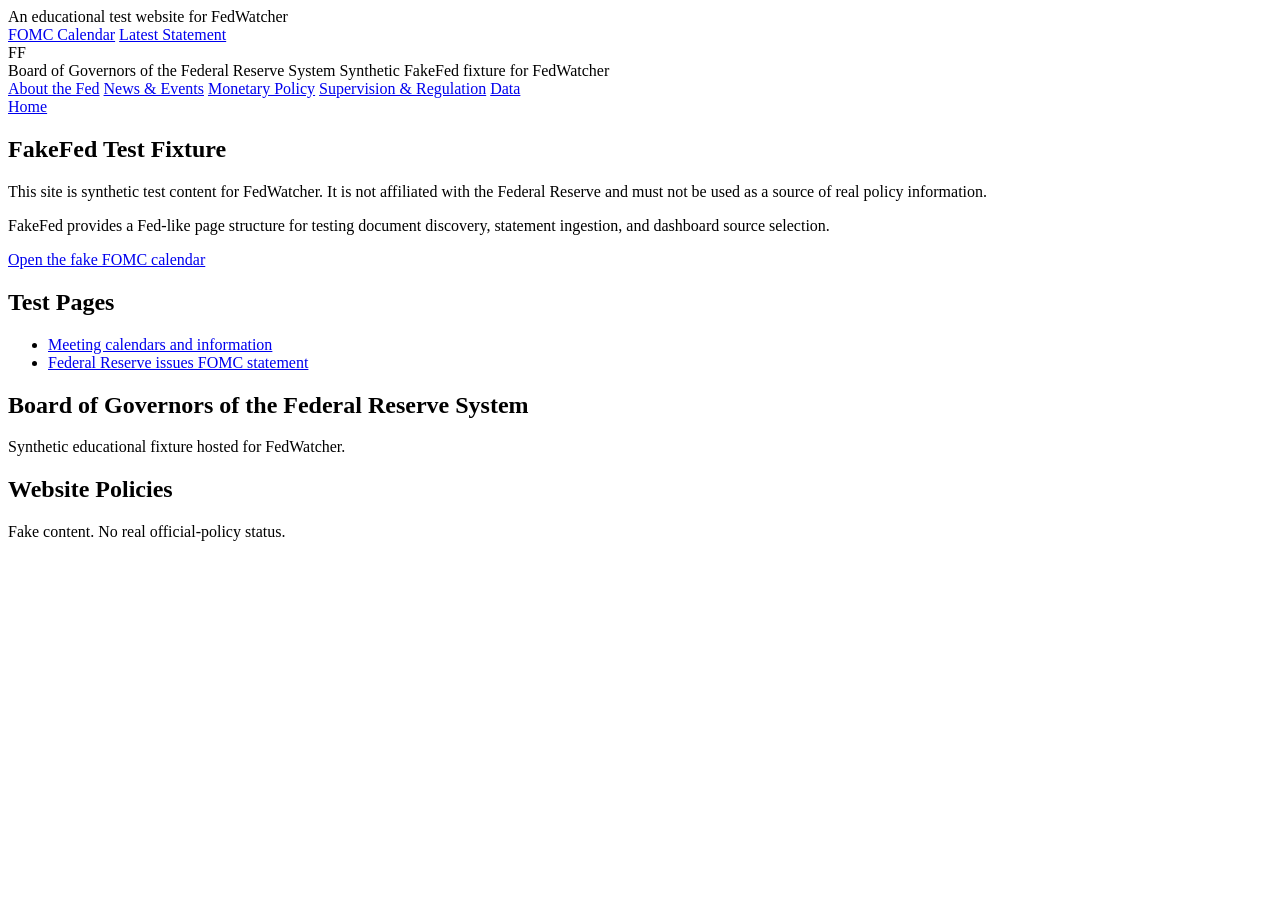
==== fakefed/index.html @ b738e842 "Add FakeFed test site deployment" ====
<!doctype html>
<html lang="en">
<head>
  <meta charset="utf-8">
  <meta name="viewport" content="width=device-width, initial-scale=1">
  <title>FakeFed Test Fixture</title>
  <link rel="stylesheet" href="/assets/fakefed.css">
</head>
<body>
  <div class="usa-banner">
    <div class="usa-banner__inner"><span class="flag-dot"></span> An educational test website for FedWatcher</div>
  </div>
  <div class="top-links">
    <a href="/monetarypolicy/fomccalendars.htm">FOMC Calendar</a>
    <a href="/newsevents/pressreleases/monetary20260507a.htm">Latest Statement</a>
  </div>
  <header class="masthead">
    <div class="masthead__inner">
      <div class="seal">FF</div>
      <div class="brand">Board of Governors of the Federal Reserve System <span>Synthetic FakeFed fixture for FedWatcher</span></div>
    </div>
  </header>
  <nav class="main-nav">
    <div class="main-nav__inner">
      <a href="#">About the Fed</a>
      <a href="#">News &amp; Events</a>
      <a class="active" href="/monetarypolicy/fomccalendars.htm">Monetary Policy</a>
      <a href="#">Supervision &amp; Regulation</a>
      <a href="#">Data</a>
    </div>
  </nav>
  <main class="page">
    <div class="breadcrumb"><a href="/">Home</a></div>
    <div class="layout">
      <section class="content">
        <h1>FakeFed Test Fixture</h1>
        <div class="notice">This site is synthetic test content for FedWatcher. It is not affiliated with the Federal Reserve and must not be used as a source of real policy information.</div>
        <p>FakeFed provides a Fed-like page structure for testing document discovery, statement ingestion, and dashboard source selection.</p>
        <p><a href="/monetarypolicy/fomccalendars.htm">Open the fake FOMC calendar</a></p>
      </section>
      <aside class="sidebox">
        <h2>Test Pages</h2>
        <ul>
          <li><a href="/monetarypolicy/fomccalendars.htm">Meeting calendars and information</a></li>
          <li><a href="/newsevents/pressreleases/monetary20260507a.htm">Federal Reserve issues FOMC statement</a></li>
        </ul>
      </aside>
    </div>
  </main>
  <footer class="footer">
    <div class="footer__inner">
      <div>
        <h2>Board of Governors of the Federal Reserve System</h2>
        <p>Synthetic educational fixture hosted for FedWatcher.</p>
      </div>
      <div>
        <h2>Website Policies</h2>
        <p>Fake content. No real official-policy status.</p>
      </div>
    </div>
  </footer>
</body>
</html>
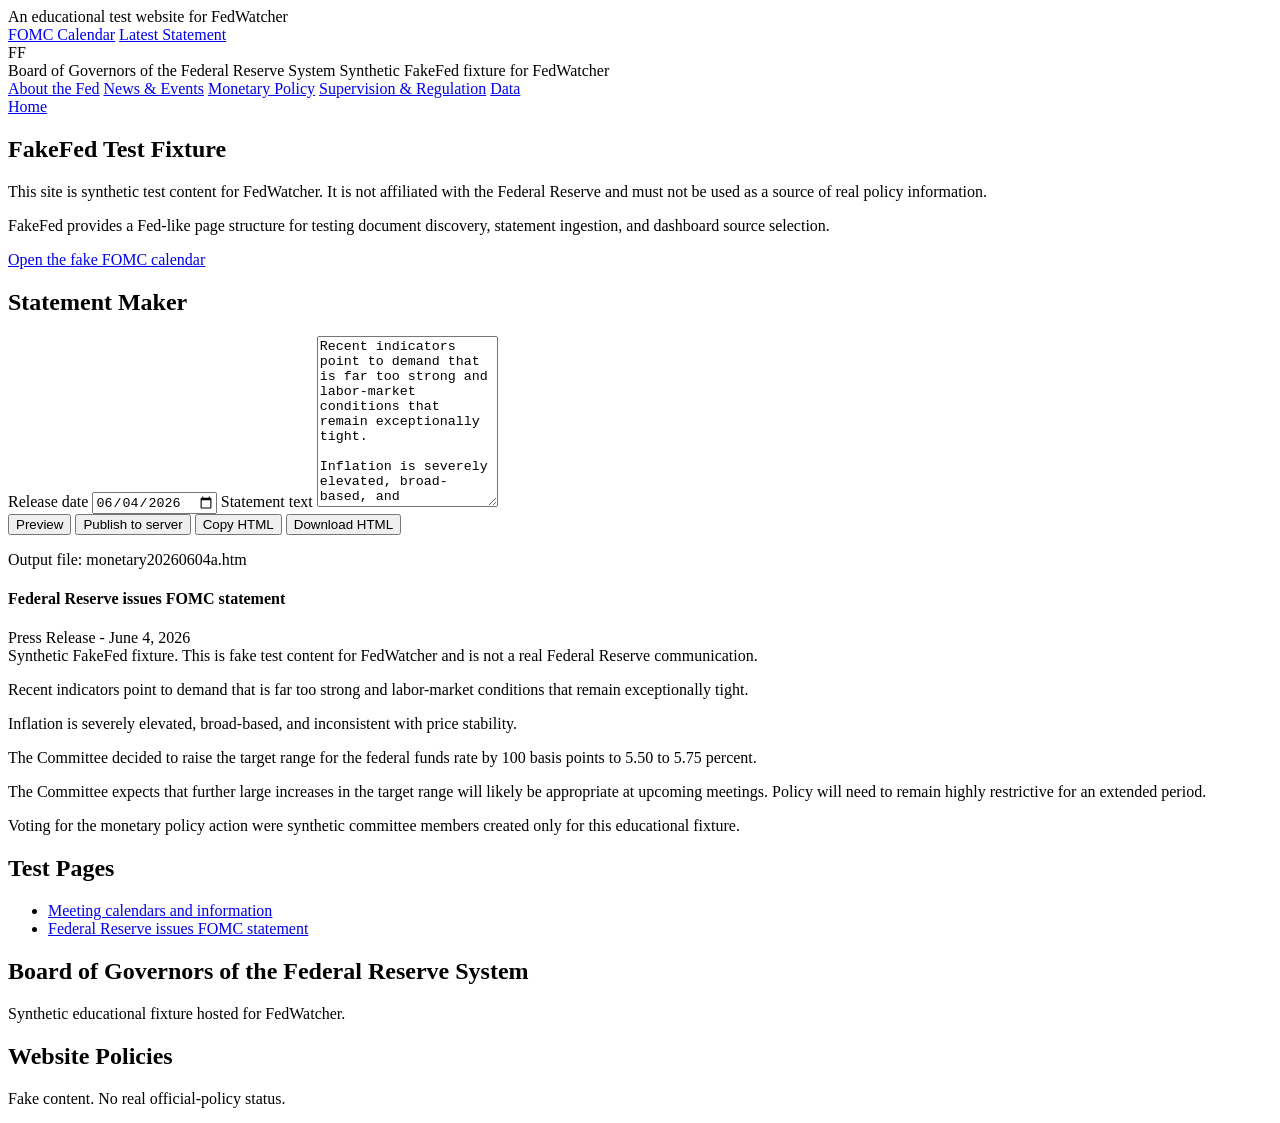
==== commit a2bcb209: "Add FakeFed statement publish/delete API endpoints Implement POST /api/fakefed/statements and DELETE" ====
--- a/fakefed/index.html
+++ b/fakefed/index.html
@@ -12,7 +12,7 @@
   </div>
   <div class="top-links">
     <a href="/monetarypolicy/fomccalendars.htm">FOMC Calendar</a>
-    <a href="/newsevents/pressreleases/monetary20260507a.htm">Latest Statement</a>
+    <a href="/newsevents/pressreleases/monetary20260604a.htm">Latest Statement</a>
   </div>
   <header class="masthead">
     <div class="masthead__inner">
@@ -37,12 +37,39 @@
         <div class="notice">This site is synthetic test content for FedWatcher. It is not affiliated with the Federal Reserve and must not be used as a source of real policy information.</div>
         <p>FakeFed provides a Fed-like page structure for testing document discovery, statement ingestion, and dashboard source selection.</p>
         <p><a href="/monetarypolicy/fomccalendars.htm">Open the fake FOMC calendar</a></p>
+
+        <section class="statement-maker" aria-labelledby="statement-maker-title">
+          <h2 id="statement-maker-title">Statement Maker</h2>
+          <label class="maker-date">
+            Release date
+            <input id="statement-date" type="date" value="2026-06-04">
+          </label>
+          <label>
+            Statement text
+            <textarea id="statement-text" rows="11">Recent indicators point to demand that is far too strong and labor-market conditions that remain exceptionally tight.
+
+Inflation is severely elevated, broad-based, and inconsistent with price stability.
+
+The Committee decided to raise the target range for the federal funds rate by 100 basis points to 5.50 to 5.75 percent.
+
+The Committee expects that further large increases in the target range will likely be appropriate at upcoming meetings. Policy will need to remain highly restrictive for an extended period.</textarea>
+          </label>
+          <div class="maker-actions">
+            <button type="button" id="preview-statement">Preview</button>
+            <button type="button" id="publish-statement">Publish to server</button>
+            <button type="button" id="copy-statement">Copy HTML</button>
+            <button type="button" id="download-statement">Download HTML</button>
+          </div>
+          <p class="maker-file" id="statement-file">Output file: monetary20260604a.htm</p>
+          <p class="maker-status" id="statement-status" role="status"></p>
+          <article class="maker-preview press-release" id="statement-preview" aria-live="polite"></article>
+        </section>
       </section>
       <aside class="sidebox">
         <h2>Test Pages</h2>
         <ul>
           <li><a href="/monetarypolicy/fomccalendars.htm">Meeting calendars and information</a></li>
-          <li><a href="/newsevents/pressreleases/monetary20260507a.htm">Federal Reserve issues FOMC statement</a></li>
+          <li><a href="/newsevents/pressreleases/monetary20260604a.htm">Federal Reserve issues FOMC statement</a></li>
         </ul>
       </aside>
     </div>
@@ -59,5 +86,193 @@
       </div>
     </div>
   </footer>
+  <script>
+    (function () {
+      var dateInput = document.getElementById("statement-date");
+      var textInput = document.getElementById("statement-text");
+      var fileLabel = document.getElementById("statement-file");
+      var preview = document.getElementById("statement-preview");
+      var previewButton = document.getElementById("preview-statement");
+      var publishButton = document.getElementById("publish-statement");
+      var copyButton = document.getElementById("copy-statement");
+      var downloadButton = document.getElementById("download-statement");
+      var status = document.getElementById("statement-status");
+      var storageKey = "fakefed.statementMaker";
+      var passwordKey = "fakefed.publishPassword";
+
+      function escapeHtml(value) {
+        return value.replace(/[&<>"']/g, function (char) {
+          return {
+            "&": "&amp;",
+            "<": "&lt;",
+            ">": "&gt;",
+            "\"": "&quot;",
+            "'": "&#39;"
+          }[char];
+        });
+      }
+
+      function formatDate(value) {
+        var parts = value.split("-");
+        if (parts.length !== 3) return "June 4, 2026";
+        var date = new Date(Number(parts[0]), Number(parts[1]) - 1, Number(parts[2]));
+        return date.toLocaleDateString("en-US", {
+          year: "numeric",
+          month: "long",
+          day: "numeric"
+        });
+      }
+
+      function fileName() {
+        var compactDate = dateInput.value.replace(/-/g, "");
+        return "monetary" + compactDate + "a.htm";
+      }
+
+      function paragraphs() {
+        return textInput.value
+          .split(/\n\s*\n/)
+          .map(function (paragraph) { return paragraph.trim(); })
+          .filter(Boolean);
+      }
+
+      function statementBody() {
+        return paragraphs()
+          .map(function (paragraph) { return "        <p>" + escapeHtml(paragraph) + "</p>"; })
+          .join("\n");
+      }
+
+      function generatedHtml() {
+        var releaseDate = escapeHtml(formatDate(dateInput.value));
+        return "<!doctype html>\n" +
+          "<html lang=\"en\">\n" +
+          "<head>\n" +
+          "  <meta charset=\"utf-8\">\n" +
+          "  <meta name=\"viewport\" content=\"width=device-width, initial-scale=1\">\n" +
+          "  <title>Federal Reserve Board - Federal Reserve issues FOMC statement</title>\n" +
+          "  <link rel=\"stylesheet\" href=\"/assets/fakefed.css\">\n" +
+          "</head>\n" +
+          "<body>\n" +
+          "  <main class=\"page\">\n" +
+          "    <article class=\"content press-release\">\n" +
+          "      <h1>Federal Reserve issues FOMC statement</h1>\n" +
+          "      <div class=\"press-meta\">Press Release - " + releaseDate + "</div>\n" +
+          "      <div class=\"notice\">Synthetic FakeFed fixture. This is fake test content for FedWatcher and is not a real Federal Reserve communication.</div>\n\n" +
+          statementBody() + "\n" +
+          "      <p>Voting for the monetary policy action were synthetic committee members created only for this educational fixture.</p>\n" +
+          "      <div class=\"release-tools\"><a href=\"/monetarypolicy/fomccalendars.htm\">FOMC calendar</a></div>\n" +
+          "    </article>\n" +
+          "  </main>\n" +
+          "</body>\n" +
+          "</html>\n";
+      }
+
+      function saveDraft() {
+        localStorage.setItem(storageKey, JSON.stringify({
+          date: dateInput.value,
+          text: textInput.value
+        }));
+      }
+
+      function renderPreview() {
+        var body = statementBody();
+        fileLabel.textContent = "Output file: " + fileName();
+        preview.innerHTML =
+          "<h1>Federal Reserve issues FOMC statement</h1>" +
+          "<div class=\"press-meta\">Press Release - " + escapeHtml(formatDate(dateInput.value)) + "</div>" +
+          "<div class=\"notice\">Synthetic FakeFed fixture. This is fake test content for FedWatcher and is not a real Federal Reserve communication.</div>" +
+          body +
+          "<p>Voting for the monetary policy action were synthetic committee members created only for this educational fixture.</p>";
+        saveDraft();
+      }
+
+      function latestStatementLinks() {
+        return Array.prototype.slice.call(
+          document.querySelectorAll('a[href^="/newsevents/pressreleases/monetary"]')
+        );
+      }
+
+      function setStatus(message, mode) {
+        status.textContent = message;
+        status.className = "maker-status" + (mode ? " " + mode : "");
+      }
+
+      async function publishStatement() {
+        var password = localStorage.getItem(passwordKey) || "";
+        if (!password) {
+          password = window.prompt("FakeFed publish password");
+          if (!password) return;
+          localStorage.setItem(passwordKey, password);
+        }
+
+        publishButton.disabled = true;
+        setStatus("Publishing...", "");
+        try {
+          var response = await fetch("/api/fakefed/statements", {
+            method: "POST",
+            headers: {
+              "X-FakeFed-Password": password,
+              "Content-Type": "application/json"
+            },
+            body: JSON.stringify({
+              release_date: dateInput.value,
+              statement_text: textInput.value
+            })
+          });
+          var payload = await response.json().catch(function () { return {}; });
+          if (!response.ok) {
+            if (response.status === 401 || response.status === 403) {
+              localStorage.removeItem(passwordKey);
+            }
+            throw new Error(payload.detail || "Publish failed.");
+          }
+
+          latestStatementLinks().forEach(function (link) {
+            link.href = payload.url.replace("https://fakefed.ellep.it", "");
+          });
+          setStatus("Published: " + payload.url, "success");
+        } catch (error) {
+          setStatus(error.message || "Publish failed.", "error");
+        } finally {
+          publishButton.disabled = false;
+        }
+      }
+
+      function copyHtml() {
+        navigator.clipboard.writeText(generatedHtml()).then(function () {
+          copyButton.textContent = "Copied";
+          setTimeout(function () { copyButton.textContent = "Copy HTML"; }, 1400);
+        });
+      }
+
+      function downloadHtml() {
+        var blob = new Blob([generatedHtml()], { type: "text/html" });
+        var url = URL.createObjectURL(blob);
+        var link = document.createElement("a");
+        link.href = url;
+        link.download = fileName();
+        link.click();
+        URL.revokeObjectURL(url);
+      }
+
+      try {
+        var draft = JSON.parse(localStorage.getItem(storageKey) || "null");
+        if (draft) {
+          dateInput.value = draft.date || dateInput.value;
+          textInput.value = draft.text || textInput.value;
+        }
+      } catch (error) {
+        localStorage.removeItem(storageKey);
+      }
+
+      [dateInput, textInput].forEach(function (field) {
+        field.addEventListener("input", renderPreview);
+      });
+      previewButton.addEventListener("click", renderPreview);
+      publishButton.addEventListener("click", publishStatement);
+      copyButton.addEventListener("click", copyHtml);
+      downloadButton.addEventListener("click", downloadHtml);
+      renderPreview();
+    }());
+  </script>
 </body>
 </html>
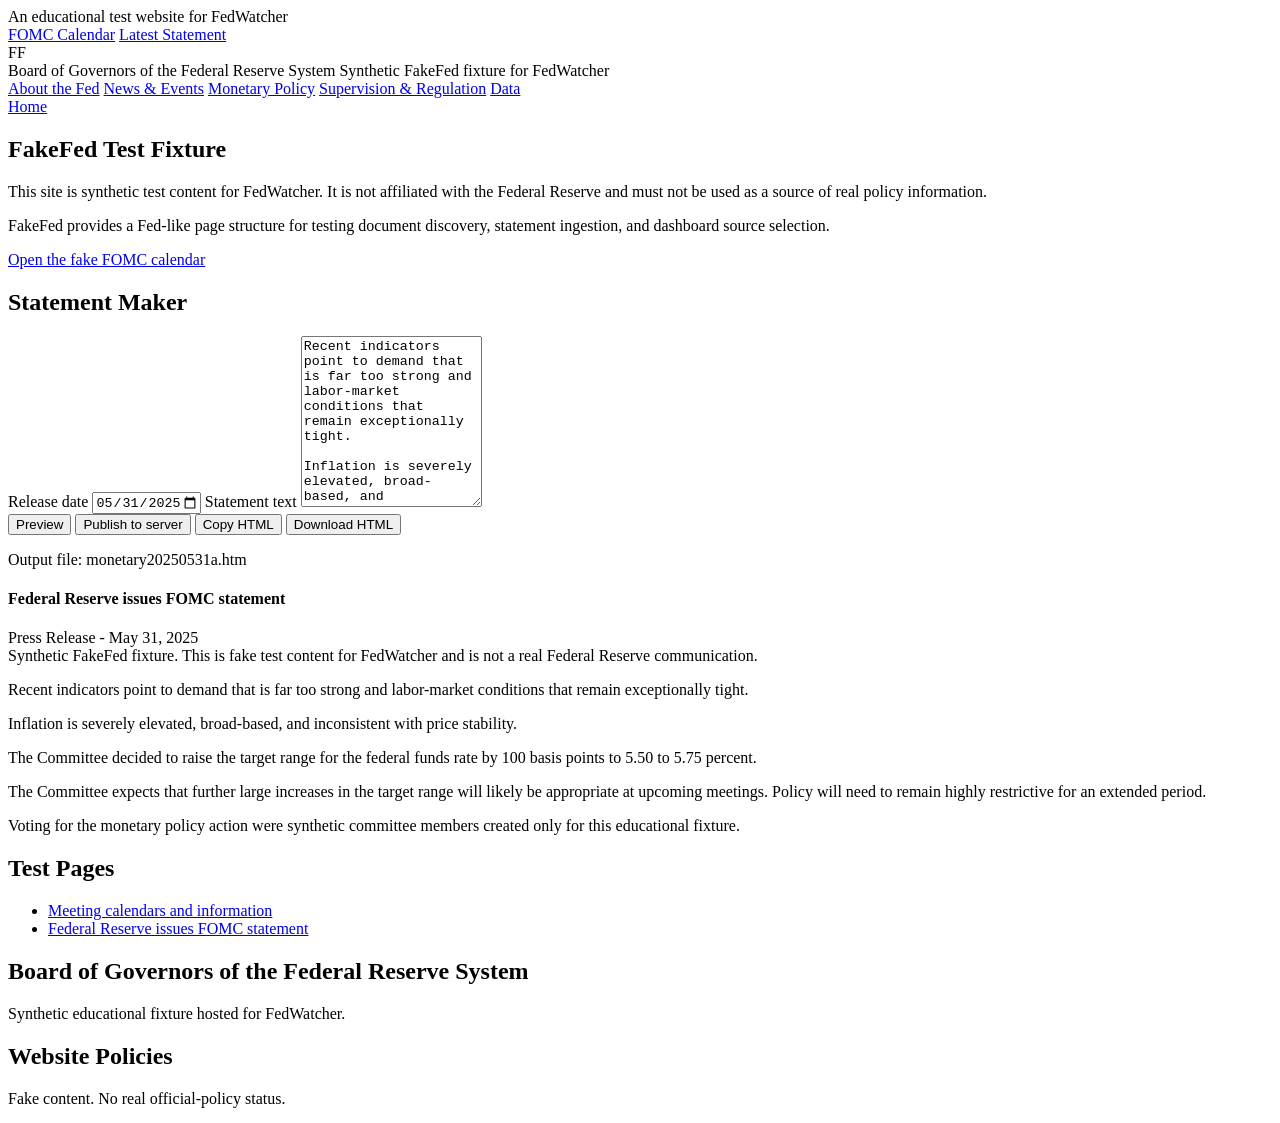
==== commit 8dce4478: "Adjust FakeFed date bounds, improve dashboard responsiveness, and add DB migration script - Update F" ====
--- a/fakefed/index.html
+++ b/fakefed/index.html
@@ -42,7 +42,7 @@
           <h2 id="statement-maker-title">Statement Maker</h2>
           <label class="maker-date">
             Release date
-            <input id="statement-date" type="date" value="2026-06-04">
+            <input id="statement-date" type="date" value="2025-05-31" max="2025-05-31">
           </label>
           <label>
             Statement text
@@ -223,7 +223,17 @@
             if (response.status === 401 || response.status === 403) {
               localStorage.removeItem(passwordKey);
             }
-            throw new Error(payload.detail || "Publish failed.");
+            var detailMsg = payload.detail;
+            if (detailMsg && typeof detailMsg === "object") {
+              if (Array.isArray(detailMsg)) {
+                detailMsg = detailMsg.map(function (err) {
+                  return (err.loc ? err.loc.join(".") + ": " : "") + err.msg;
+                }).join("; ");
+              } else {
+                detailMsg = JSON.stringify(detailMsg);
+              }
+            }
+            throw new Error(detailMsg || "Publish failed.");
           }
 
           latestStatementLinks().forEach(function (link) {
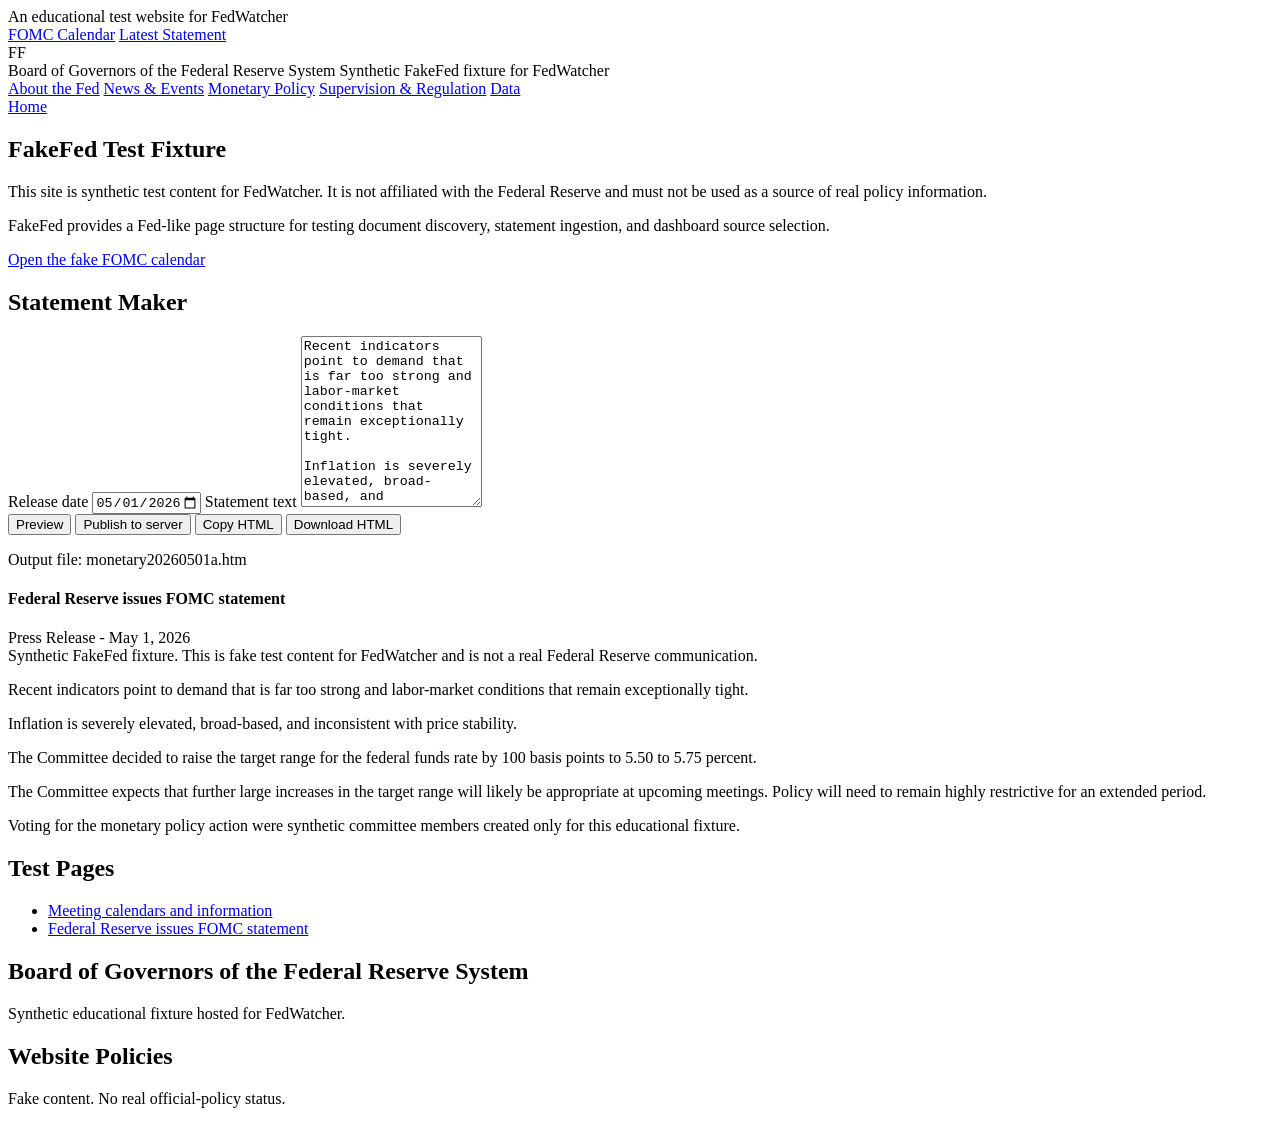
==== commit c92e059f: "Update FakeFed delete signal regeneration Extend FakeFed publishing dates into 2026 and regenerate s" ====
--- a/fakefed/index.html
+++ b/fakefed/index.html
@@ -42,7 +42,7 @@
           <h2 id="statement-maker-title">Statement Maker</h2>
           <label class="maker-date">
             Release date
-            <input id="statement-date" type="date" value="2025-05-31" max="2025-05-31">
+            <input id="statement-date" type="date" value="2026-05-01" max="2026-05-31">
           </label>
           <label>
             Statement text
